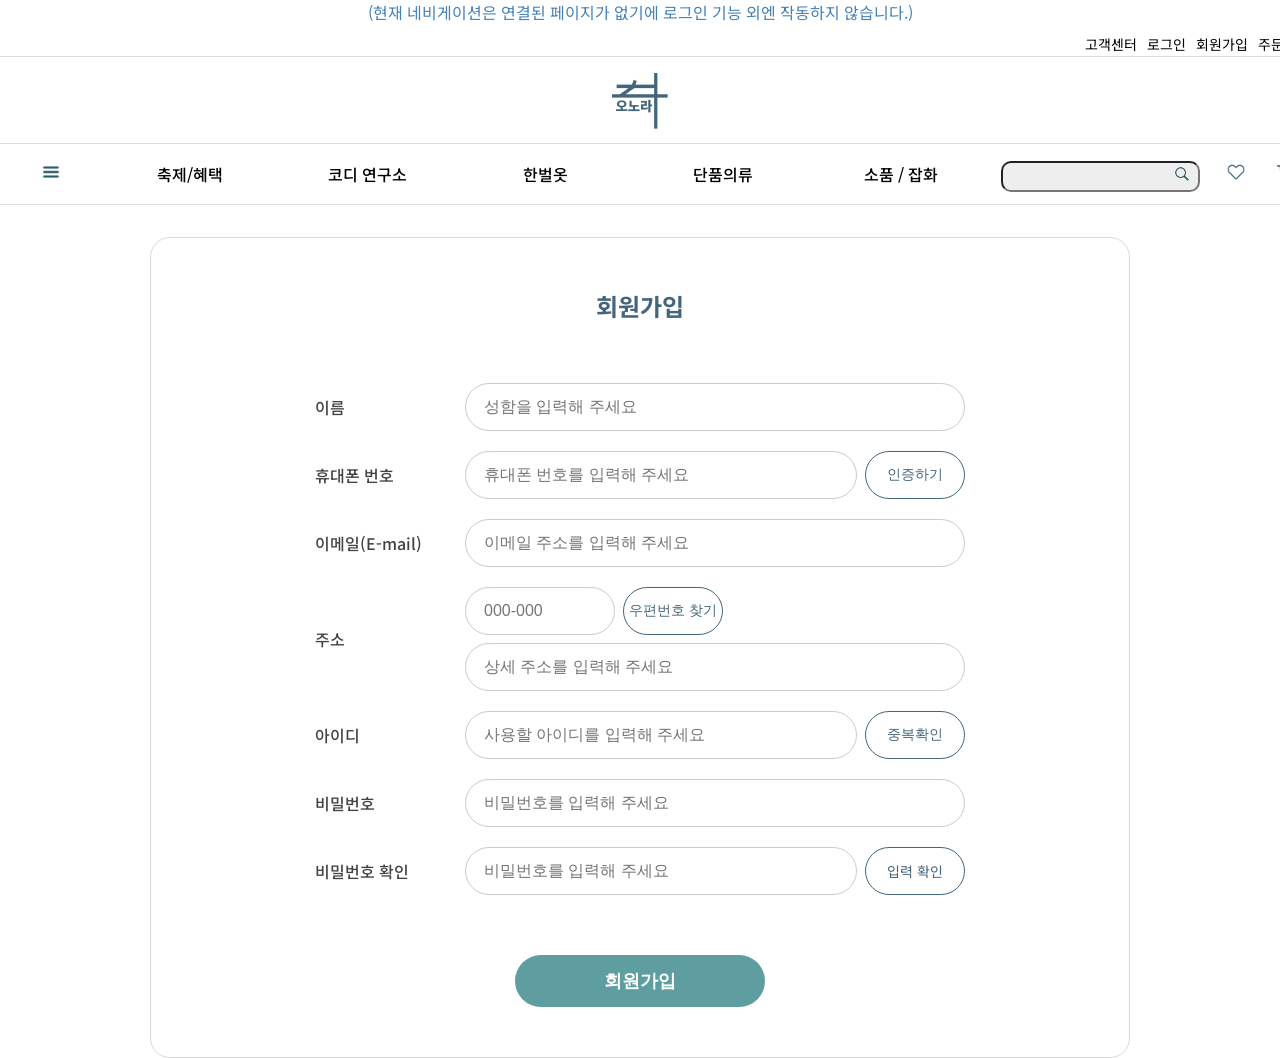
==== join.html @ 6dbd4461 "Initial commit: LogIn Page Onora" ====
<!DOCTYPE html>
<html lang="ko">

<head>
  <meta charset="UTF-8">
  <meta name="viewport" content="width=device-width, initial-scale=1.0">
  <title>LogIn</title>
</head>
<!-- Css -->
<link rel="stylesheet" href="./css/header.css">
<link rel="stylesheet" href="./css/join.css">
<!-- font -->
<link href="https://fonts.googleapis.com/css2?family=Noto+Sans+KR:wght@100..900&display=swap" rel="stylesheet">

<style>
  /* Default_Style */
  * {
    margin: 0;
    padding: 0;
    box-sizing: border-box;
  }

  li {
    list-style: none;
  }

  a {
    color: black;
    text-decoration: none;
  }

  img {
    width: 100%;
    height: 100%;
    object-fit: cover;
  }

  body {
    font-family: 'Noto Sans KR', sans-serif;
  }
</style>

<body>

  <!-- Header -->
  <header class="header">
    <div class="header_info">
      <p>(현재 네비게이션은 연결된 페이지가 없기에 로그인 기능 외엔 작동하지 않습니다.)</p>
    </div>
    <nav class="header_top">
      <ul>
        <li><a href="#!">고객센터</a></li>
        <li><a href="./login.html">로그인</a></li>
        <li><a href="#!">회원가입</a></li>
        <li><a href="#!">주문조회</a></li>
      </ul> <!--header_top-->
    </nav>
    <div class="logo_box">
      <div class="top_logo">
        <a href="./login.html">
          <img src="./img/logo_simple.png" alt="로고 이미지">
        </a>
      </div>
    </div>
    <div class="menu_outer">
      <nav class="gnb">
        <ul class="main_left">
          <li class="btn_menu menu_icon"><img src="./img/hamburger_icon.png" alt="전체 메뉴 보기"></li>
          <li>
            <div class="dropdown">
              <ul class="drop_menu">
                <li class="drop_main"><a href="#!">축제/혜택</a>
                  <ul>
                    <li class="drop_sub"><a href="#!">지역 축제 코디</a></li>
                    <li class="drop_sub"><a href="#!">시즌 / 테마 기획전</a></li>
                    <li class="drop_sub"><a href="#!">할인 / 특가 모음</a></li>
                    <li class="drop_sub"><a href="#!">고객 참여 이벤트</a></li>
                  </ul>
                </li><!--main_축제/혜택-->
                <li class="drop_main"><a href="#!">코디 연구소</a>
                  <ul>
                    <li class="drop_sub"><a href="#!">룩북 & 인기 스타일</a></li>
                    <li class="drop_sub"><a href="#!">착용 가이드</a></li>
                    <li class="drop_sub"><a href="#!">사이즈 가이드</a></li>
                    <li class="drop_sub"><a href="#!">소재 및 세탁법</a></li>
                  </ul>
                </li><!--main_코디 연구소-->
                <li class="drop_main"><a href="#!">한벌옷</a>
                  <ul>
                    <li class="drop_sub"><a href="#!">외투</a></li>
                    <li class="drop_sub"><a href="#!">원피스</a></li>
                    <li class="drop_sub"><a href="#!">상/하의 세트</a></li>
                    <li class="drop_sub"><a href="#!">트레이닝 세트</a></li>
                  </ul>
                </li><!--main_한벌옷-->
                <li class="drop_main"><a href="#!">단품의류</a>
                  <ul>
                    <li class="drop_sub"><a href="#!">저고리</a></li>
                    <li class="drop_sub"><a href="#!">셔츠 / 블라우스</a></li>
                    <li class="drop_sub"><a href="#!">허리치마</a></li>
                    <li class="drop_sub"><a href="#!">바지</a></li>
                  </ul>
                </li><!--main_단품의류-->
                <li class="drop_main"><a href="#!">소품 / 잡화</a>
                  <ul>
                    <li class="drop_sub"><a href="#!">신발</a></li>
                    <li class="drop_sub"><a href="#!">장신구</a></li>
                    <li class="drop_sub"><a href="#!">생활용품</a></li>
                    <li class="drop_sub"><a href="#!">기타</a></li>
                  </ul>
                </li><!--main_소품/잡화-->
              </ul>
            </div>
          </li>
        </ul>
        <ul class="main_middle">
          <li class="main_menu"><a href="#!">축제/혜택</a>
            <ul class="sub_menu">
              <li><a href="#!">지역 축제 코디</a></li>
              <li><a href="#!">시즌 / 테마 기획전</a></li>
              <li><a href="#!">할인 / 특가 모음</a></li>
              <li><a href="#!">고객 참여 이벤트</a></li>
            </ul>
          </li><!--main_축제/혜택-->
          <li class="main_menu"><a href="#!">코디 연구소</a>
            <ul class="sub_menu">
              <li><a href="#!">룩북 & 인기 스타일</a></li>
              <li><a href="#!">착용 가이드</a></li>
              <li><a href="#!">사이즈 가이드</a></li>
              <li><a href="#!">소재 및 세탁법</a></li>
            </ul>
          </li><!--main_코디 연구소-->
          <li class="main_menu"><a href="#!">한벌옷</a>
            <ul class="sub_menu">
              <li><a href="#">외투</a></li>
              <li><a href="#">원피스</a></li>
              <li><a href="#">상/하의 세트</a></li>
              <li><a href="#">트레이닝 세트</a></li>
            </ul>
          </li><!--main_한벌옷-->
          <li class="main_menu"><a href="#!">단품의류</a>
            <ul class="sub_menu">
              <li><a href="#!">저고리</a></li>
              <li><a href="#!">셔츠 / 블라우스</a></li>
              <li><a href="#!">허리치마</a></li>
              <li><a href="#!">바지</a></li>
            </ul>
          </li><!--main_단품의류-->
          <li class="main_menu"><a href="#!">소품 / 잡화</a>
            <ul class="sub_menu">
              <li><a href="#!">신발</a></li>
              <li><a href="#!">장신구</a></li>
              <li><a href="#!">생활용품</a></li>
              <li><a href="#!">기타</a></li>
            </ul>
          </li><!--main_소품/잡화-->
        </ul>
        <ul class="main_right">
          <li class="search_item">
            <input id="main_search_input" type="search">
            <img class="menu_icon menu_search" src="./img/search_icon.png" alt="돋보기">
            <div class="search_dropdown"></div>
          </li>
          <li class="menu_icon"><a href="#!"><img src="./img/like_icon_em_g.png" alt="좋아요"></li></a>
          <li class="menu_icon"><a href="#!"><img src="./img/shopping_cart_icon.png" alt="장바구니"></a></li>
        </ul>
      </nav>
    </div>
  </header>
  <div class="header_back" id="header"></div>

  <!---------------------- Join ---------------------->

  <div class="join_page">

    <div class="join_wrap">
      <h2 class="page_title">회원가입</h2>

      <form action="#" method="post" class="join_form">
        <ul class="input_list">

          <li class="row">
            <p class="label">이름</p>
            <div class="input_box">
              <input type="text" placeholder="성함을 입력해 주세요" class="input_text">
            </div>
          </li>

          <li class="row">
            <p class="label">휴대폰 번호</p>
            <div class="input_box with_button">
              <input type="text" placeholder="휴대폰 번호를 입력해 주세요" class="input_text phone_input">
              <button type="button" class="btn_verify sub_btn">인증하기</button>
            </div>
          </li>

          <li class="row">
            <p class="label">이메일(E-mail)</p>
            <div class="input_box">
              <input type="email" placeholder="이메일 주소를 입력해 주세요" class="input_text">
            </div>
          </li>

          <li class="row address_row">
            <p class="label">주소</p>
            <div class="input_box address_inputs">
              <div class="input_group with_button">
                <input type="text" placeholder="000-000" class="input_text zip_code_input">
                <button type="button" class="btn_search_zip sub_btn">우편번호 찾기</button>
              </div>
              <input type="text" placeholder="상세 주소를 입력해 주세요" class="input_text detail_address">
            </div>
          </li>

          <li class="row">
            <p class="label">아이디</p>
            <div class="input_box with_button">
              <input type="text" placeholder="사용할 아이디를 입력해 주세요" class="input_text id_input">
              <button type="button" class="btn_check_duplicate sub_btn">중복확인</button>
            </div>
          </li>

          <li class="row">
            <p class="label">비밀번호</p>
            <div class="input_box">
              <input type="password" placeholder="비밀번호를 입력해 주세요" class="input_text">
            </div>
          </li>

          <li class="row">
            <p class="label">비밀번호 확인</p>
            <div class="input_box with_btn">
              <input type="password" placeholder="비밀번호를 입력해 주세요" class="input_text pw_confirm">

              <input type="checkbox" id="pw_check_trig" class="chk_hidden">
              <label for="pw_check_trig" class="btn_check sub_btn">입력 확인</label>

              <div class="msg msg_success hidden" id="pw_success">
                <span class="icon_check">✓</span> 비밀번호가 일치합니다.
              </div>
              <div class="msg msg_error hidden" id="pw_error">
                <span class="icon_x">✕</span> 비밀번호가 일치하지 않습니다.
              </div>
            </div>
          </li>
        </ul>
        <button type="submit" class="btn_join main_btn"><a href="./login.html">회원가입</a></button>
      </form>

    </div>
  </div>


</body>

</html>
---- css/header.css ----
/* ---------------- - Header - ---------------- */

.header {
  position: fixed;
  top: 0;
  left: 0;
  right: 0;
  width: 100%;
  z-index: 99;
  background-color: white;
}

.header_info {
  /* display: none; */
  text-align: center;
}

.header_info p {
  color: steelblue;
}

.header:hover .header_info p{
  font-weight: 600;
  color: blue;
}

/* 탑메뉴 */

.header_top {
  height: 32px;
  width: 1310px;
  margin: 0 auto;
  padding: 10px 0;
  display: flex;
  justify-content: end;
}

.header_top ul {
  font-size: 14px;
}

.header_top ul li {
  float: left;
  margin-left: 10px;
  color: #333;
}

.header_top ul li a:hover {
  font-weight: bold;
  color: #54b7c9;
}

.logo_box {
  width: 100%;
  height: 88px;
  border-top: 1px solid #ddd;
  border-bottom: 1px solid #ddd;
  box-sizing: border-box;
}

.top_logo {
  width: 56px;
  margin: 0px auto;
  margin-top: 16px;
  margin-bottom: 8px;
}

/* 메인 메뉴 */

.menu_outer {
  width: 100%;
  margin: 0 auto;
  max-width: 2560px;
  font-weight: 500;
  border-bottom: 1px solid #ddd;
  box-sizing: border-box;
}

.gnb {
  width: 1310px;
  height: 60px;
  text-align: center;
  margin: 0 auto;
  display: flex;
  justify-content: space-between;
  position: relative;
  z-index: 9;
}

/* 메인메뉴 왼쪽 */

.main_left {
  /* flex-grow: 0.1; */
  width: 101px;
  line-height: 60px;
}

.btn_menu {
  display: inline-block;
  text-align: center;
}

.main_left:hover .dropdown {
  display: block;
}

.dropdown {
  position: absolute;
  width: 100%;
  left: 0;
  z-index: 9;
  display: none;
  border-radius: 0 0 10px 10px;
}

.drop_main {
  float: left;
  width: 20%;
  background-color: #f7f7f7;
}

.drop_main a {
  color: #2C5C6B;
  font-weight: bold;
}

.drop_main li {
  padding: 6px;
}

.drop_main li a {
  color: #333;
  font-weight: normal;
}

.drop_main li:hover {
  background-color: #ddd;
}

.drop_main li:hover a {
  font-weight: bold;
}

.drop_sub {
  border-top: 1px dashed #ccc;
  box-sizing: border-box;
}

.drop_sub:first-child {
  border-top: 1px solid #bbb;
  box-sizing: border-box;
}


/* 메인메뉴 중앙 */

.main_middle {
  flex-grow: 1;
}

.main_middle .main_menu {
  width: 20%;
  float: left;
  line-height: 60px;
}

.main_menu:hover {
  background-color: #2C5C6B;
}


.main_menu:hover>a {
  color: #fff;
  font-weight: bold;
}

.main_menu .sub_menu li:hover {
  background-color: #fff;
}

.main_menu .sub_menu li:hover a {
  font-weight: bold;
}

.sub_menu {
  display: none;
  background-color: #eee;
}

.main_menu:hover .sub_menu {
  display: block;
}

/* 메인메뉴 우측 */

.main_right {
  /* flex-grow: 0.2; */
  width: 320px;
  line-height: 60px;
}

.main_right {
  display: flex;
}

.main_right li {
  flex-grow: 1;
}

.search_item {
  position: relative;
  flex-grow: 2;
}

.menu_icon img {
  width: 18px;
  height: 18px;
}

.search_item input {
  width: 90%;
  padding: 6px 8px;
  border-radius: 10px;
  background-color: #eee;
}

.menu_search {
  width: 18px;
  height: 18px;
  position: absolute;
  right: 20px;

  top: 50%;
  transform: translateY(-50%);
  z-index: 10;
}

.search_dropdown {
  position: absolute;
  top: 60px;
  overflow: hidden;
  background-color: white;
  z-index: 10;
}


#main_search_input:focus~.search_dropdown {
  /* width: 1310px; */
  width: 100vW;
  left: calc(-1280px);
  height: 480px;
  box-shadow: 0 5px 10px rgba(0, 0, 0, 0.1);
}

.header_back{
  height: 205px;
  /* background-color: rebeccapurple; */
}
---- css/join.css ----
/* ---------------- - 폼 컨테이너 및 제목 - ---------------- */
.join_wrap {
  width: 980px;
  border: 1px solid #D9D9D9;
  box-sizing: border-box;
  border-radius: 20px;
  /* box-shadow: 2px 2px 8px #D9D9D9; */
  padding: 50px 80px;
  margin: 0 auto;
  text-align: center;
  margin-top: 32px;
}

.page_title {
  color: #44667A;
  margin-bottom: 60px;
  text-align: center;
}

/* ---------------- - 목록 및 중앙 정렬 - ---------------- */
.input_list {
  padding: 0;
  margin: 0 auto;
  /* join_wrap 내부에서 중앙 정렬 */
  text-align: left;
  width: 650px;
  /* 레이블(150px) + 입력영역(500px) 너비 */
}

/* 개별 입력 행 (li.row) */
.row {
  display: flex;
  align-items: center;
  /* 세로 중앙 정렬 (레이블과 인풋) */
  margin-bottom: 20px;
}

/* ---------------- - 필드와 버튼 스타일 - ---------------- */

/* 레이블 (p.label) */
.label {
  flex-shrink: 0;
  width: 150px;
  font-size: 16px;
  font-weight: 500;
  color: #444;
  text-align: left;
}

/* 입력 필드 영역 (div.input_box) */
.input_box {
  flex-grow: 1;
  max-width: 500px;
}

/* 입력 필드 (input.input_text) */
.input_text,
.input_field {
  width: 100%;
  height: 48px;
  border: 1px solid #ccc;
  border-radius: 24px;
  padding: 0 18px;
  box-sizing: border-box;
  font-size: 16px;
  color: #666;
}


.input_box.with_btn,
.with_button {
  display: flex;
  flex-wrap: wrap;
  align-items: flex-start;
  gap: 8px;
}

.input_box.with_btn .input_text,
.input_box.with_btn .input_field,
.input_box.with_button .input_text,
.input_box.with_button .input_field {
  width: calc(100% - 108px);
}

.sub_btn {
  flex-shrink: 0;
  height: 48px;
  width: 100px;
  background-color: #fff;
  color: #44667A;
  border: 1px solid #44667A;
  border-radius: 24px;
  font-size: 14px;
  cursor: pointer;
  transition: all 0.2s;
  /* a, label, button이 버튼처럼 보이도록 */
  display: flex;
  align-items: center;
  justify-content: center;
  text-decoration: none;
}

.sub_btn:hover {
  background-color: #5F9EA0;
  border: none;
  color: #fff;
}

/* ---------------- - 주소 및 기타 - ---------------- */
.address_inputs {
  display: flex;
  flex-direction: column;
  gap: 8px;
}

.zip_code_input {
  width: 150px;
  flex-shrink: 0;
}

/* ---------------- - 메시지 및 체크박스 트릭 - ---------------- */

/* 메시지 컨테이너 (div.msg) */
.msg {
  flex-basis: 100%;
  /* 새 줄로 내려가도록 */
  font-size: 14px;
  font-weight: 500;
  margin-top: 5px;
  padding-left: 5px;
  box-sizing: border-box;
  text-align: left;
}

/* 상태별 색상 */
.msg_success {
  color: #008000;
}

.msg_error {
  color: #CC0000;
}

/* 아이콘 스타일 */
.msg .icon_check,
.msg .icon_x {
  margin-right: 5px;
  font-weight: 700;
}

/* 표시 여부 제어 (기본 숨김) */
.msg.hidden {
  display: none;
}

/* 숨겨진 체크박스 (클릭 이벤트를 위해 사용) */
.chk_hidden {
  position: absolute;
  opacity: 0;
  width: 0;
  height: 0;
}

/* ✨핵심! 체크박스가 체크되었을 때 성공 메시지 표시 */
#pw_check_trig:checked~#pw_success {
  display: block !important;
}

/* 체크박스가 체크되었을 때 에러 메시지는 숨김 */
#pw_check_trig:checked~#pw_error {
  display: none !important;
}

/* ---------------- - 최종 버튼 - ---------------- */
.btn_join.main_btn {
  width: 250px;
  height: 52px;
  background-color: #5F9EA0;
  border: none;
  border-radius: 26px;
  font-size: 18px;
  font-weight: 600;
  margin-top: 40px;
}

.main_btn a {
  color: #fff;
  text-decoration: none;
  /* a태그 밑줄 제거 */
  display: block;
  /* a태그가 버튼 전체를 덮도록 */
  line-height: 52px;
  /* 텍스트를 버튼 중앙에 정렬 */
}

.main_btn:hover {
  background-color: #44667A;
}
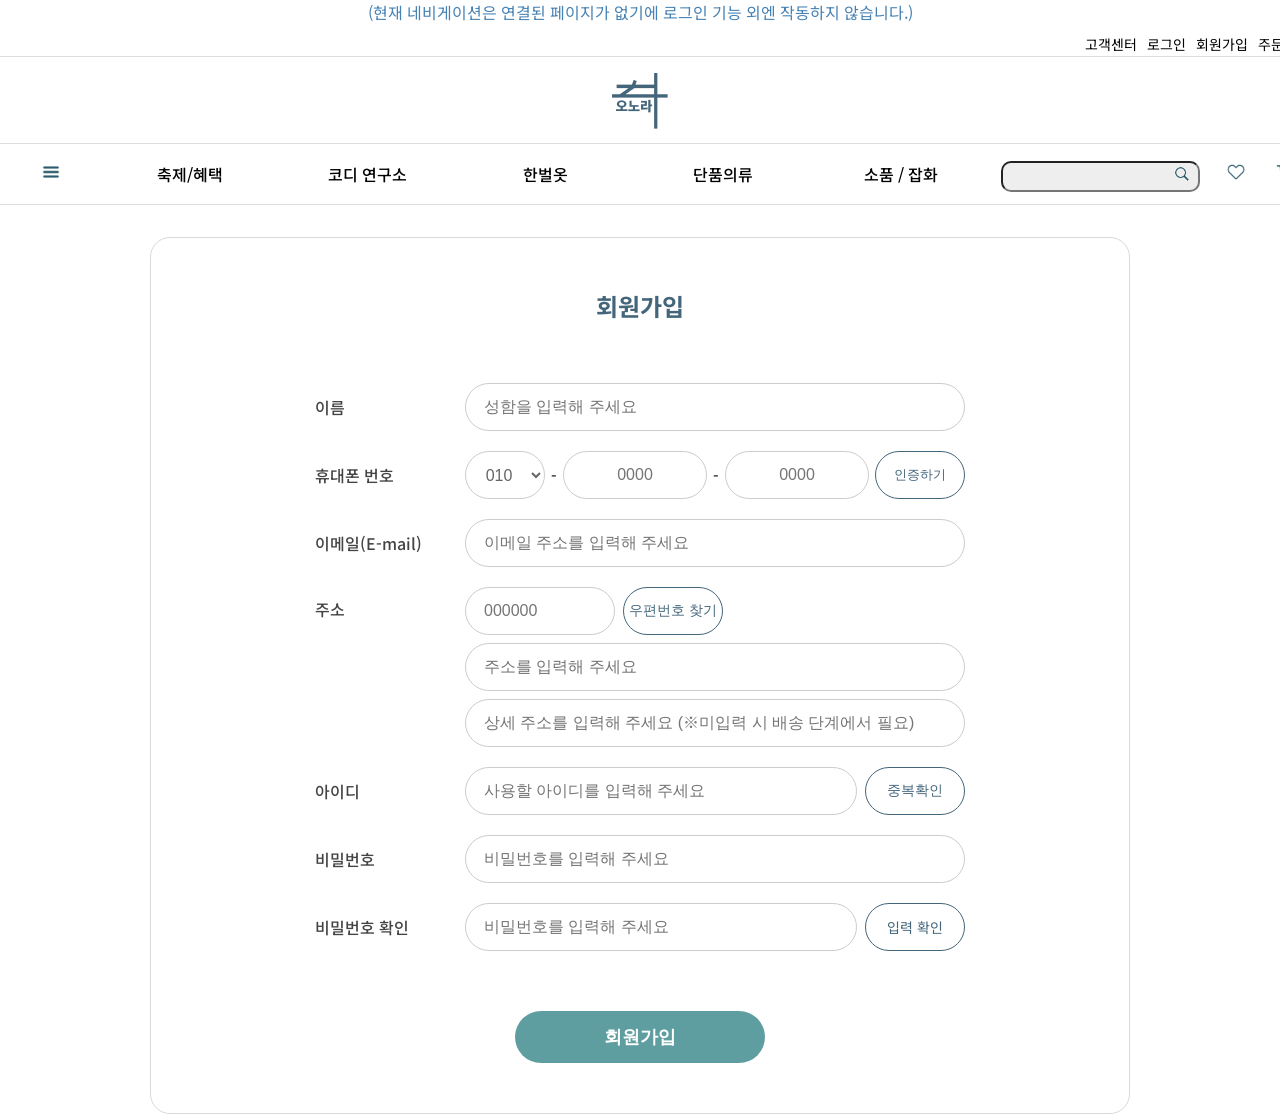
==== commit 244138aa: "fix: update login logic to latest version" ====
--- a/join.html
+++ b/join.html
@@ -11,6 +11,9 @@
 <link rel="stylesheet" href="./css/join.css">
 <!-- font -->
 <link href="https://fonts.googleapis.com/css2?family=Noto+Sans+KR:wght@100..900&display=swap" rel="stylesheet">
+<!-- js & api -->
+<script src="//t1.daumcdn.net/mapjsapi/bundle/postcode/prod/postcode.v2.js"></script>
+<script src="./js/join.js" defer></script>
 
 <style>
   /* Default_Style */
@@ -188,8 +191,16 @@
 
           <li class="row">
             <p class="label">휴대폰 번호</p>
-            <div class="input_box with_button">
-              <input type="text" placeholder="휴대폰 번호를 입력해 주세요" class="input_text phone_input">
+            <div class="input_box with_button phone_box">
+              <select name="phone_num" id="phone_first" class="phone_select">
+                <option value="010">010</option>
+                <option value="011">011</option>
+                <option value="012">012</option>
+              </select>
+              <p>-</p>
+              <input type="text" placeholder="0000" class="input_text phone_input input_num">
+              <p>-</p>
+              <input type="text" placeholder="0000" class="input_text phone_input input_num">
               <button type="button" class="btn_verify sub_btn">인증하기</button>
             </div>
           </li>
@@ -205,10 +216,11 @@
             <p class="label">주소</p>
             <div class="input_box address_inputs">
               <div class="input_group with_button">
-                <input type="text" placeholder="000-000" class="input_text zip_code_input">
-                <button type="button" class="btn_search_zip sub_btn">우편번호 찾기</button>
-              </div>
-              <input type="text" placeholder="상세 주소를 입력해 주세요" class="input_text detail_address">
+                <input type="text" placeholder="000000" class="input_text zip_code_input" id="postcode" readonly>
+                <button type="button" class="btn_search_zip sub_btn" onclick="execDaumPostcode()">우편번호 찾기</button>
+              </div>
+              <input type="text" placeholder="주소를 입력해 주세요" class="input_text" id="address" readonly>
+              <input type="text" placeholder="상세 주소를 입력해 주세요 (※미입력 시 배송 단계에서 필요)" class="input_text" id="detail_address">
             </div>
           </li>
 
@@ -217,7 +229,15 @@
             <div class="input_box with_button">
               <input type="text" placeholder="사용할 아이디를 입력해 주세요" class="input_text id_input">
               <button type="button" class="btn_check_duplicate sub_btn">중복확인</button>
-            </div>
+
+              <div class="msg msg_success hidden" id="id_success">
+                <span class="icon_check">✓</span> 사용가능한 아이디 입니다.
+              </div>
+              <div class="msg msg_error hidden" id="id_error">
+                <span class="icon_x">✕</span> 사용하실 수 없는 아이디 입니다.
+              </div>
+            </div>
+
           </li>
 
           <li class="row">
@@ -228,12 +248,12 @@
           </li>
 
           <li class="row">
-            <p class="label">비밀번호 확인</p>
+            <p class="label chk_pw">비밀번호 확인</p>
             <div class="input_box with_btn">
               <input type="password" placeholder="비밀번호를 입력해 주세요" class="input_text pw_confirm">
 
               <input type="checkbox" id="pw_check_trig" class="chk_hidden">
-              <label for="pw_check_trig" class="btn_check sub_btn">입력 확인</label>
+              <label for="pw_check_trig" class="btn_check sub_btn pw_box">입력 확인</label>
 
               <div class="msg msg_success hidden" id="pw_success">
                 <span class="icon_check">✓</span> 비밀번호가 일치합니다.
@@ -244,7 +264,7 @@
             </div>
           </li>
         </ul>
-        <button type="submit" class="btn_join main_btn"><a href="./login.html">회원가입</a></button>
+        <button type="submit" class="btn_join main_btn">회원가입</button>
       </form>
 
     </div>
--- a/css/join.css
+++ b/css/join.css
@@ -27,12 +27,14 @@
   /* 레이블(150px) + 입력영역(500px) 너비 */
 }
 
-/* 개별 입력 행 (li.row) */
 .row {
   display: flex;
   align-items: center;
-  /* 세로 중앙 정렬 (레이블과 인풋) */
   margin-bottom: 20px;
+}
+
+.address_row {
+  align-items: baseline;
 }
 
 /* ---------------- - 필드와 버튼 스타일 - ---------------- */
@@ -52,6 +54,7 @@
   flex-grow: 1;
   max-width: 500px;
 }
+
 
 /* 입력 필드 (input.input_text) */
 .input_text,
@@ -97,7 +100,6 @@
   display: flex;
   align-items: center;
   justify-content: center;
-  text-decoration: none;
 }
 
 .sub_btn:hover {
@@ -106,6 +108,49 @@
   color: #fff;
 }
 
+/* ---------------- - 번호 인증 - ---------------- */
+
+.phone_box {
+  display: flex;
+  align-items: center;
+  flex-wrap: nowrap;
+  gap: 6px;
+  /* 요소들 사이 간격 */
+}
+
+/* 2. 010 선택창 스타일 */
+.phone_select {
+  flex-shrink: 0;
+  width: 80px;
+  height: 48px;
+  border: 1px solid #ccc;
+  border-radius: 24px;
+  text-align: center;
+  font-size: 16px;
+  color: #666;
+  background-color: #fff;
+  outline: none;
+}
+
+/* 3. 번호 입력칸 (phone_input): 기존의 calc(100% - 108px)를 무시함 */
+.phone_box .phone_input {
+  width: 80px;
+  flex-grow: 0;
+  text-align: center;
+  padding: 0;
+}
+
+.phone_box .btn_verify {
+  width: 90px;
+  margin-left: auto;
+  font-size: 13px;
+}
+
+.phone_box p {
+  margin: 0;
+  flex-shrink: 0;
+}
+
 /* ---------------- - 주소 및 기타 - ---------------- */
 .address_inputs {
   display: flex;
@@ -118,12 +163,11 @@
   flex-shrink: 0;
 }
 
-/* ---------------- - 메시지 및 체크박스 트릭 - ---------------- */
+/* ---------------- - 메시지 및 체크박스 - ---------------- */
 
 /* 메시지 컨테이너 (div.msg) */
 .msg {
   flex-basis: 100%;
-  /* 새 줄로 내려가도록 */
   font-size: 14px;
   font-weight: 500;
   margin-top: 5px;
@@ -132,7 +176,6 @@
   text-align: left;
 }
 
-/* 상태별 색상 */
 .msg_success {
   color: #008000;
 }
@@ -141,19 +184,17 @@
   color: #CC0000;
 }
 
-/* 아이콘 스타일 */
 .msg .icon_check,
 .msg .icon_x {
   margin-right: 5px;
   font-weight: 700;
 }
 
-/* 표시 여부 제어 (기본 숨김) */
 .msg.hidden {
   display: none;
 }
 
-/* 숨겨진 체크박스 (클릭 이벤트를 위해 사용) */
+
 .chk_hidden {
   position: absolute;
   opacity: 0;
@@ -161,21 +202,12 @@
   height: 0;
 }
 
-/* ✨핵심! 체크박스가 체크되었을 때 성공 메시지 표시 */
-#pw_check_trig:checked~#pw_success {
-  display: block !important;
-}
-
-/* 체크박스가 체크되었을 때 에러 메시지는 숨김 */
-#pw_check_trig:checked~#pw_error {
-  display: none !important;
-}
-
 /* ---------------- - 최종 버튼 - ---------------- */
 .btn_join.main_btn {
   width: 250px;
   height: 52px;
   background-color: #5F9EA0;
+  color: white;
   border: none;
   border-radius: 26px;
   font-size: 18px;
@@ -195,4 +227,8 @@
 
 .main_btn:hover {
   background-color: #44667A;
+}
+
+.hidden {
+  display: none !important;
 }
